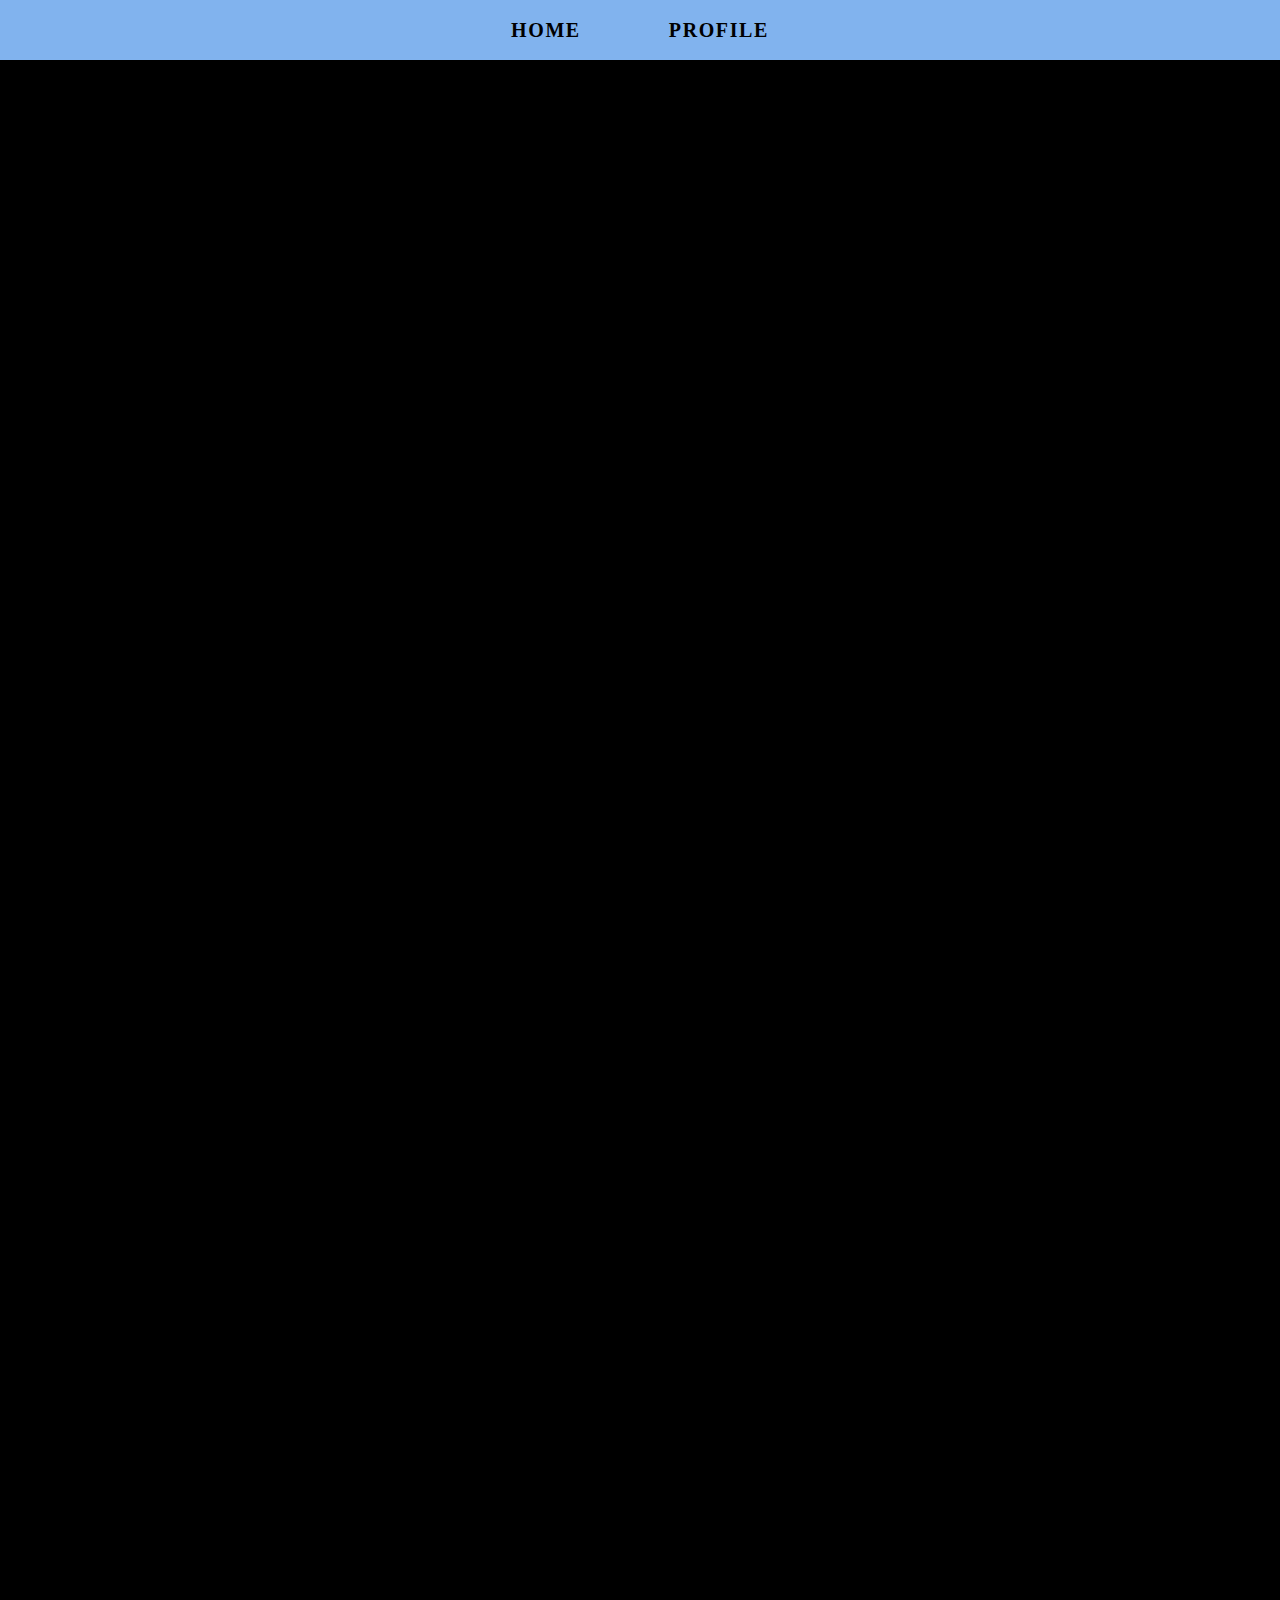
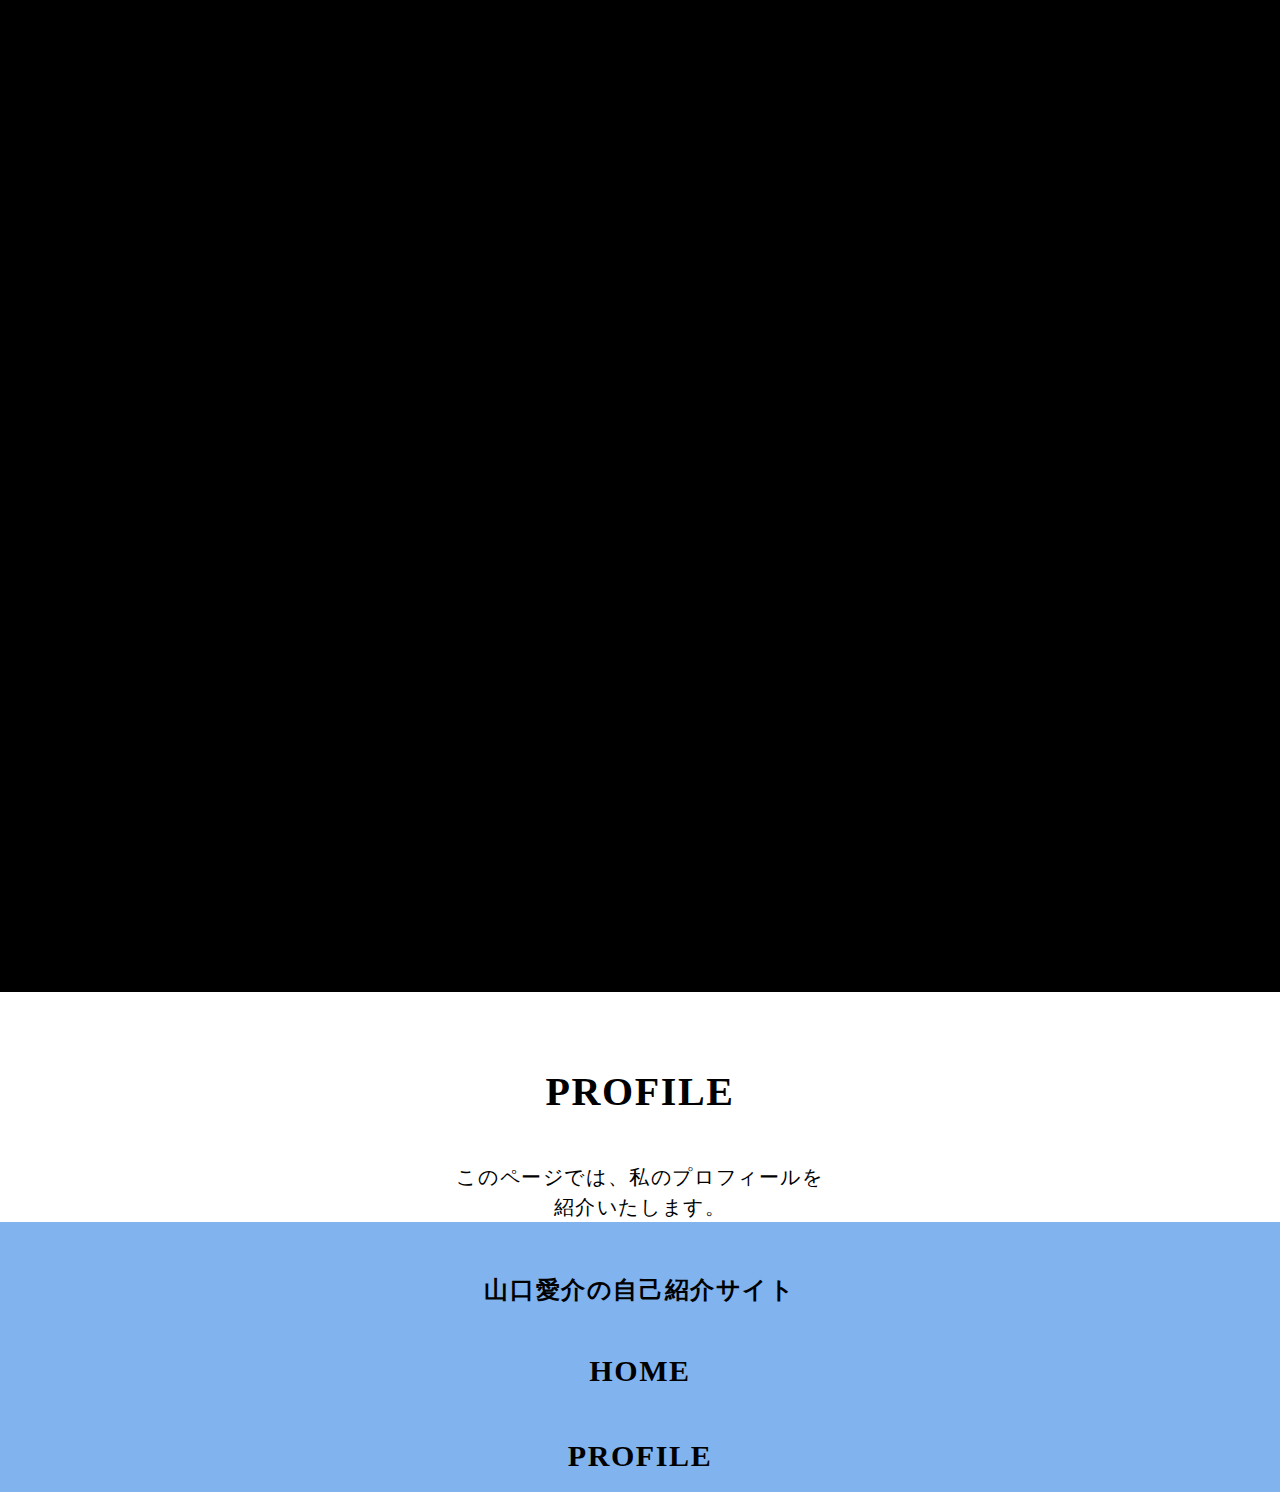
==== profile/index.html @ cb33d0ac "profileファイル作成 HOMEとPRIFILEのリンク付" ====
<!DOCTYPE html>
<html lang="ja">
<head>
    <meta charset="UTF-8">
    <meta http-equiv="X-UA-Compatible" content="IE=edge">
    <meta name="viewport" content="width=device-width, initial-scale=1.0">
    <title>portfolio/PROFILE</title>

    <link rel="stylesheet" href="../assets/sass/style.css">

</head>
<body>
<header>
<nav class="header_nav">
    <ul class="header_navList">
        <li><a href="./index.html">HOME</a></li>
        <li><a href="#">PROFILE</a></li>
    </ul>
</nav>
</header>

<main>
    <section class="mainVisual-color">
        <div class="under-mainVisual">
            <img src="../assets/images/profileImage.jpg" alt="下層ページビジュアル">
        </div>
    </section>

    <section class="contents-inner">
        <h2 class="headline">PROFILE</h2>
        <p class="contents-description">このページでは、私のプロフィールを<br>紹介いたします。</p>

    </section>    

</main>

<footer>
    <h3>山口愛介の自己紹介サイト</h3>
    <nav class="footer_nav">
        <ul class="footer_navList">
            <li><a href="./index.html">HOME</a></li>
            <li><a href="#">PROFILE</a></li>
        </ul>
    </nav>
</footer>
</body>
</html>
---- assets/sass/style.css ----
@charset "UTF-8";
html, body, div, span, applet, object, iframe, h1, h2, h3, h4, h5, h6, p, blockquote, pre, a, abbr, acronym, address, big, cite, code, del, dfn, em, img, ins, kbd, q, s, samp, small, strike, strong, sub, sup, ruby, tt, var, b, u, i, center, dl, dt, dd, ol, ul, li, form, fieldset, legend, label, header, footer, hgroup, menu, nav, main, article, section, aside, details, figure, figcaption, canvas, embed, output, summary, time, mark, audio, video {
  margin: 0;
  padding: 0;
  border: 0;
  font-size: 100%;
}

header, footer, hgroup, menu, nav, main, article, section, aside, details, figure, figcaption {
  display: block;
}

body {
  line-height: 1;
}

ol, ul {
  list-style: none;
}

/* hr{display:none;} */
/* stylesheetが効いたらいらんから */
address, em {
  font-style: normal;
}

table {
  border-collapse: collapse;
  border-spacing: 0;
}

img, video {
  vertical-align: bottom;
}

/* インライン要素やから、ディセンダーが発生する
ベースラインを調整するプロパティ
画像の隙間を埋めてくれる！ */
/* Fonts
游ゴシックのためのフォント設定------Windows用→游ゴシック","Yu Gothic
"游ゴシック体",YuGothic→アップル用
--*/
/* 明朝体は感覚が狭いから0.1EM開ける */
/* clearfix
---------------------------------------------------*/
.clearfix::after {
  content: "";
  display: block;
  clear: both;
  height: 0;
}

/* floatが来た時カラム落ちさせるためのclearfix */
body {
  box-sizing: border-box;
}

header {
  background: #81B3EE;
  height: 60px;
}
header .header_nav {
  max-width: 1200px;
  padding: 0 40px;
  margin: 0 auto;
}
header .header_nav .header_navList {
  display: flex;
  align-items: center;
  height: 60px;
  justify-content: center;
  gap: 88px;
}
header .header_nav .header_navList a {
  display: block;
  font-family: HelveticaNeue;
  font-weight: bold;
  font-size: 20px;
}
header .header_nav .header_navList a:hover {
  opacity: 0.5;
}

@media screen and (max-width: 980px) {
  header .header_nav {
    max-width: 1200px;
    padding: 0 40px;
    margin-right: auto;
  }
  header .header_nav .header_navList {
    display: flex;
    align-items: center;
    height: 60px;
    justify-content: flex-start;
    gap: 20px;
  }
  header .header_nav .header_navList a {
    display: block;
    font-family: HelveticaNeue;
    font-weight: bold;
    font-size: 16px;
  }
  header .header_nav .header_navList a:hover {
    opacity: 0.5;
  }
}
.mainVisual-color {
  background-color: rgba(129, 179, 238, 0.18);
}

.mainVisual {
  max-width: 1200px;
  margin: 0 auto;
  position: relative;
}
.mainVisual h1 {
  font-size: 40px;
  font-weight: 600;
  font-family: Hiragino Kaku Gothic ProN;
  color: #fff;
  position: absolute;
  top: 50%;
  left: 50%;
  transform: translate(-50%, -50%);
}
.mainVisual .pc-img {
  width: 100%;
}
.mainVisual .sp-img {
  display: none;
}

.flexContainer {
  max-width: 800px;
  margin: 0 auto 124px;
  display: flex;
  align-items: center;
  flex-wrap: wrap;
  border: 1px solid #000;
}
.flexContainer .image-area img {
  width: 400px;
  height: 400px;
}
.flexContainer .profile-info {
  margin: 0 auto;
}
.flexContainer .profile-info p {
  padding-bottom: 50px;
}

.btn {
  max-width: 240px;
  height: 60px;
  background-color: #81B3EE;
  border-radius: 5px;
  margin: 0 auto;
  display: flex;
  justify-content: center;
  align-items: center;
}
.btn a {
  color: #fff;
  font-size: 20px;
  font-weight: 600;
  display: block;
}
.btn a:hover {
  opacity: 0.5;
}

@media screen and (max-width: 980px) {
  .mainVisual {
    min-width: 375px;
  }
  .mainVisual h1 {
    font-size: 20px;
  }
  .mainVisual .pc-img {
    display: none;
  }
  .mainVisual .sp-img {
    display: block;
    height: 100vh;
    width: 100%;
  }
  .flexContainer {
    max-width: 800px;
    margin: 0 auto 25px;
    display: flex;
    align-items: center;
    flex-wrap: wrap;
    border: none;
  }
  .flexContainer .image-area {
    margin: 0 auto;
    min-width: 375px;
  }
  .flexContainer .image-area img {
    width: 100%;
  }
  .flexContainer .profile-info {
    margin: 0 auto;
  }
  .flexContainer .profile-info p {
    padding: 20px 0;
  }
  .btn {
    max-width: 200px;
    height: 50px;
    display: flex;
    justify-content: center;
    align-items: center;
  }
  .btn a {
    color: #fff;
    font-size: 16px;
    font-weight: 600;
    display: block;
  }
  .btn a:hover {
    opacity: 0.5;
  }
}
footer {
  background: #81B3EE;
  height: 270px;
}
footer h3 {
  max-width: 1200px;
  margin: 0 auto;
  font-size: 24px;
  font-weight: 600;
  text-align: center;
  padding-top: 50px;
}
footer .footer_nav {
  margin: 0 auto;
  text-align: center;
  max-width: 1200px;
}
footer .footer_nav .footer_navList li {
  margin-top: 40px;
}
footer .footer_nav .footer_navList li a {
  display: block;
  font-size: 30px;
  font-weight: bold;
}
footer .footer_nav .footer_navList li a:hover {
  opacity: 0.5;
}

@media screen and (max-width: 980px) {
  footer {
    height: 158px;
  }
  footer h3 {
    max-width: 1200px;
    margin: 24px 0 0 25px;
    font-size: 20px;
    font-weight: 600;
    text-align: left;
    padding-top: 24px;
  }
  footer .footer_nav {
    margin: 24px 0 0 25px;
    text-align: left;
  }
  footer .footer_nav .footer_navList li {
    margin-top: 20px;
  }
  footer .footer_nav .footer_navList li a {
    display: block;
    font-size: 16px;
    font-weight: bold;
  }
  footer .footer_nav .footer_navList li a:hover {
    opacity: 0.5;
  }
}
a {
  color: #000;
  text-decoration: none;
}

body {
  margin: 0;
  color: #000;
  line-height: 1.5;
  letter-spacing: 0.1em;
  font-family: "Hiragino Kaku Gothic ProN", serif, sans-serif;
}

.head-ttl, .headline {
  font-size: 40px;
  font-weight: bold;
  font-family: HelveticaNeue;
  text-align: center;
  padding-bottom: 40px;
}

.contents-description, .headline .description {
  font-size: 20px;
  font-family: Hiragino Kaku Gothic ProN;
  font-weight: 300;
  text-align: center;
}

.contents-inner {
  max-width: 1200px;
  margin: 70px auto 0;
}

@media screen and (max-width: 980px) {
  .mainVisual h1 {
    font-size: 20px;
  }
  .head-ttl, .headline {
    font-size: 30px;
    padding-bottom: 20px;
  }
  .contents-description, .headline .description {
    font-size: 16px;
  }
  .contents-inner {
    max-width: 1200px;
    margin: 40px auto 0;
  }
}/*# sourceMappingURL=style.css.map */
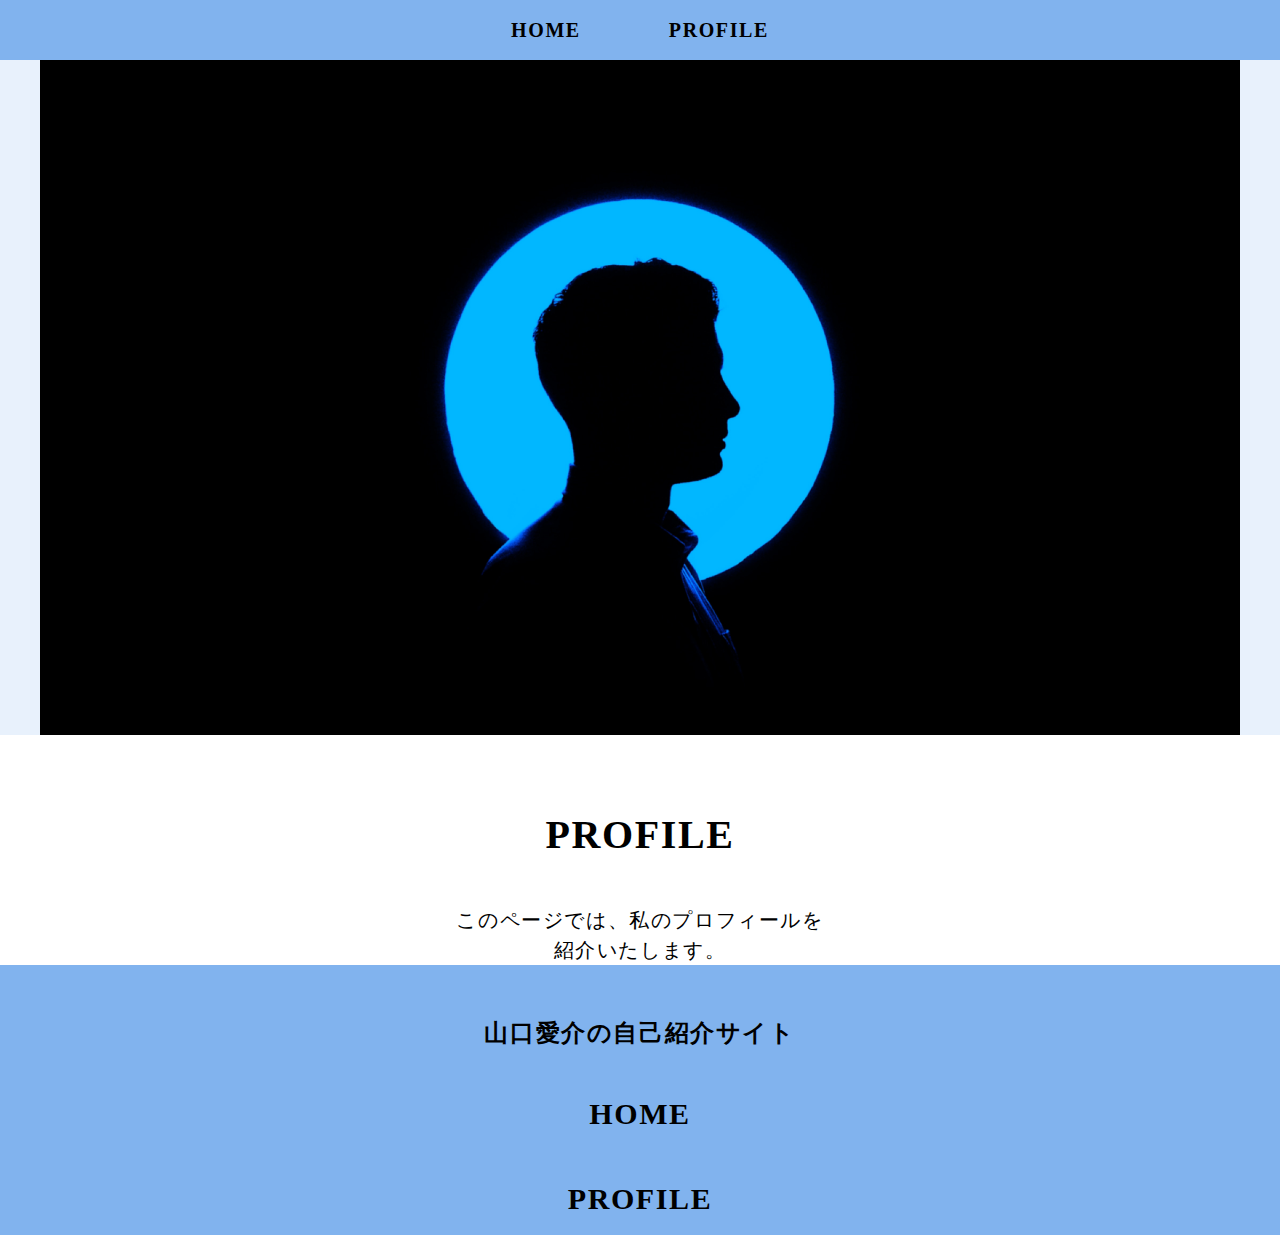
==== commit a9c936d5: "profile.cssをリンク付" ====
--- a/profile/index.html
+++ b/profile/index.html
@@ -7,6 +7,7 @@
     <title>portfolio/PROFILE</title>
 
     <link rel="stylesheet" href="../assets/sass/style.css">
+    <link rel="stylesheet" href="../assets/sass/profile.css">
 
 </head>
 <body>
--- a/assets/sass/profile.css
+++ b/assets/sass/profile.css
@@ -0,0 +1,8 @@
+.under-mainVisual {
+  max-width: 1200px;
+  margin: 0 auto;
+}
+.under-mainVisual img {
+  width: 100%;
+  height: auto;
+}/*# sourceMappingURL=profile.css.map */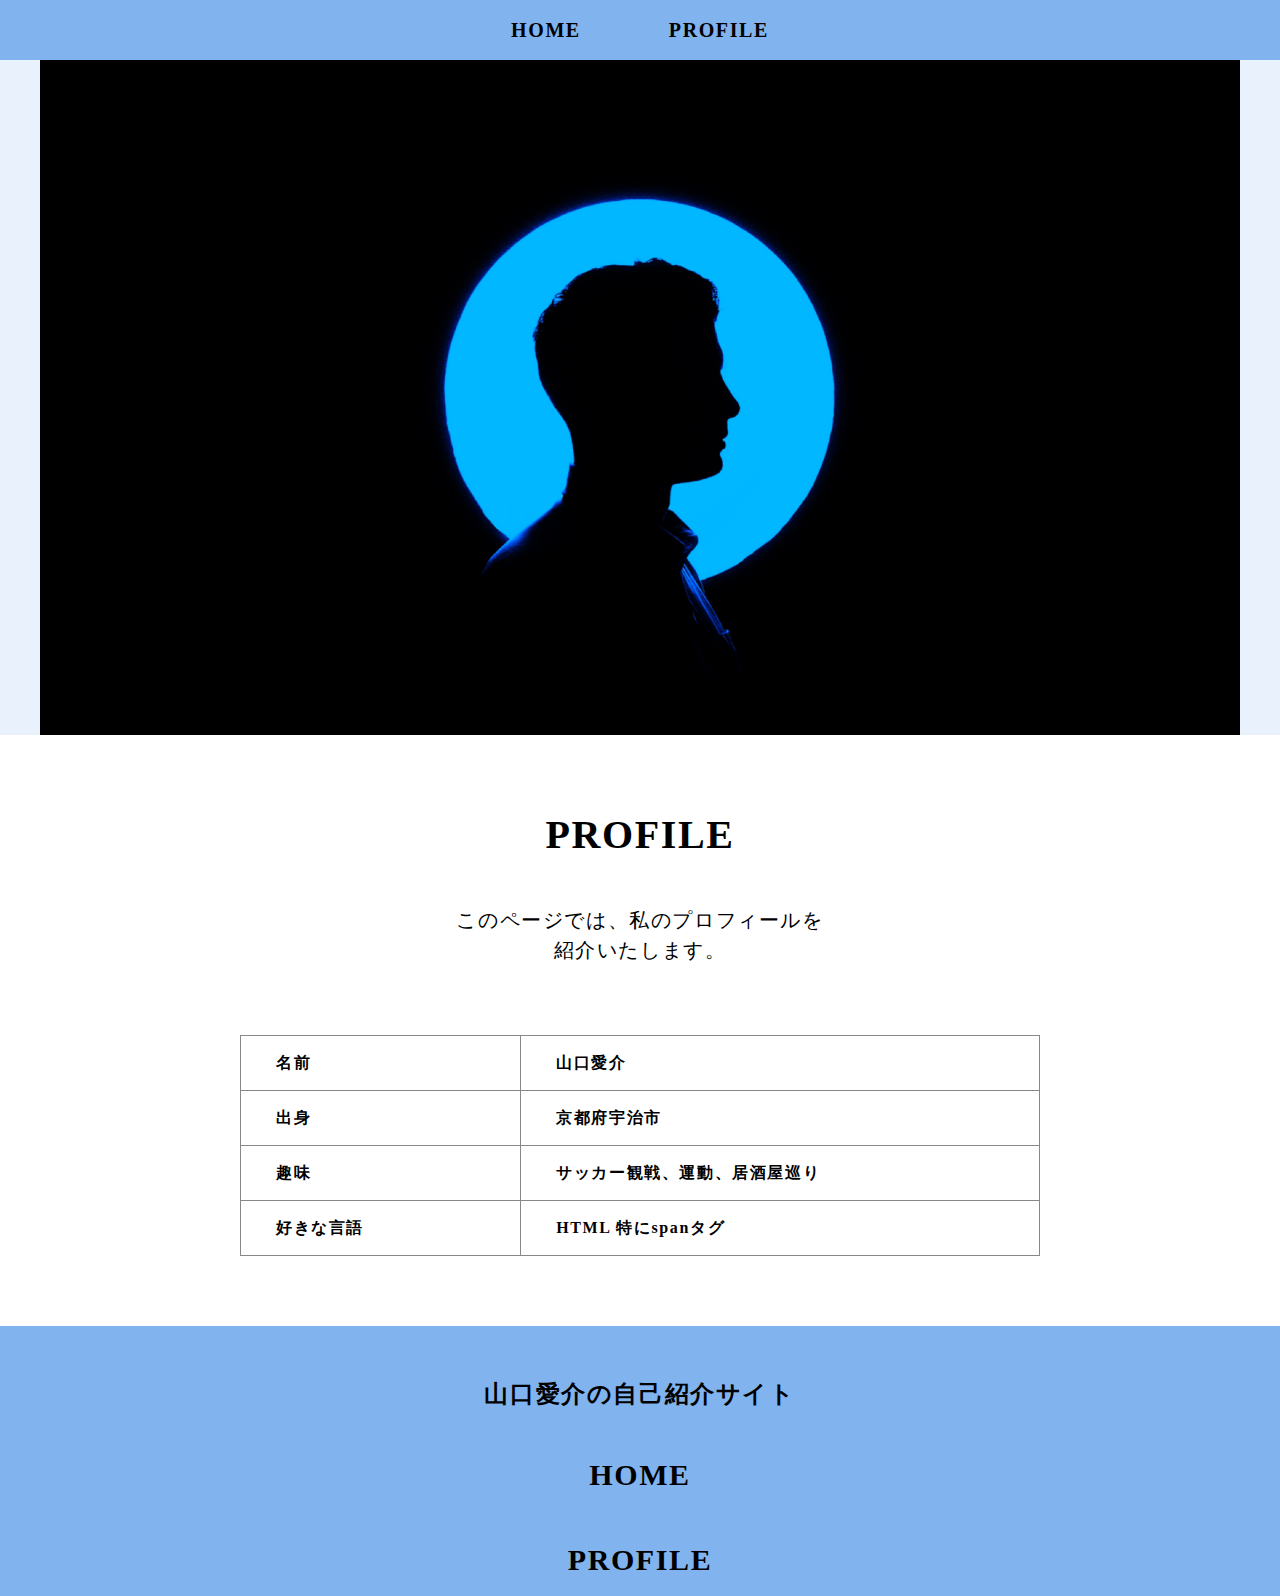
==== commit 30288b5d: "profileのtableタグ　PC版追加" ====
--- a/profile/index.html
+++ b/profile/index.html
@@ -14,7 +14,7 @@
 <header>
 <nav class="header_nav">
     <ul class="header_navList">
-        <li><a href="./index.html">HOME</a></li>
+        <li><a href="../index.html">HOME</a></li>
         <li><a href="#">PROFILE</a></li>
     </ul>
 </nav>
@@ -31,6 +31,26 @@
         <h2 class="headline">PROFILE</h2>
         <p class="contents-description">このページでは、私のプロフィールを<br>紹介いたします。</p>
 
+        <div class="table-area">
+            <table class="table">
+                <tr>
+                    <th>名前</th>
+                    <td>山口愛介</td>
+                </tr>
+                <tr>
+                    <th>出身</th>
+                    <td>京都府宇治市</td>
+                </tr>
+                <tr>
+                    <th>趣味</th>
+                    <td>サッカー観戦、運動、居酒屋巡り</td>
+                </tr>
+                <tr>
+                    <th>好きな言語</th>
+                    <td>HTML 特にspanタグ</td>
+                </tr>
+            </table>
+        </div>
     </section>    
 
 </main>
@@ -39,7 +59,7 @@
     <h3>山口愛介の自己紹介サイト</h3>
     <nav class="footer_nav">
         <ul class="footer_navList">
-            <li><a href="./index.html">HOME</a></li>
+            <li><a href="../index.html">HOME</a></li>
             <li><a href="#">PROFILE</a></li>
         </ul>
     </nav>
--- a/assets/sass/profile.css
+++ b/assets/sass/profile.css
@@ -5,4 +5,31 @@
 .under-mainVisual img {
   width: 100%;
   height: auto;
+}
+
+.table-area {
+  margin: 70px 200px;
+}
+.table-area .table {
+  max-width: 800px;
+  margin: 0 auto;
+  border: 1px solid #888888;
+}
+.table-area .table tr th {
+  width: 245px;
+  font-family: Hiragino Kaku Gothic ProN;
+  font-size: 16px;
+  font-weight: 600;
+  text-align: left;
+  padding: 15px 0 15px 35px;
+  border: 1px solid #888888;
+}
+.table-area .table tr td {
+  width: 483px;
+  font-family: Hiragino Kaku Gothic ProN;
+  font-size: 16px;
+  font-weight: 600;
+  text-align: left;
+  padding-left: 35px;
+  border: 1px solid #888888;
 }/*# sourceMappingURL=profile.css.map */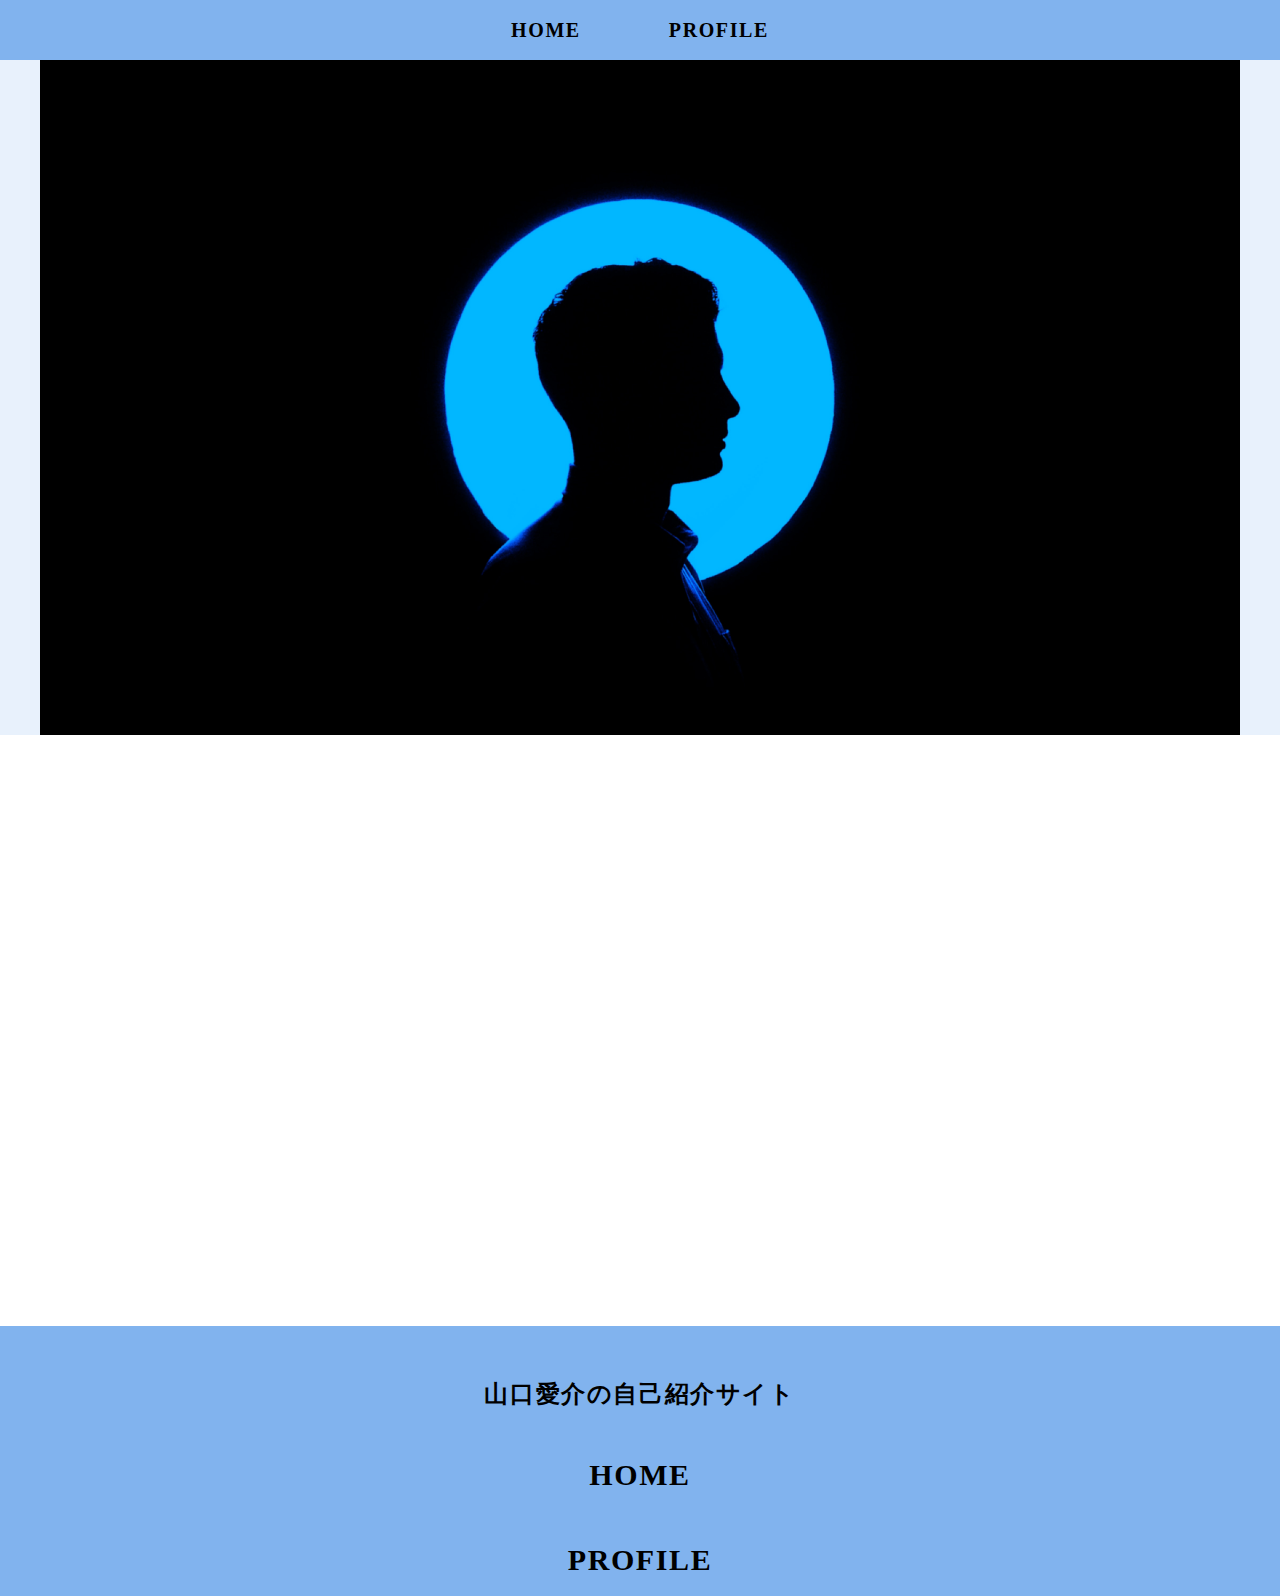
==== commit 75f2d81e: "fadein追加" ====
--- a/profile/index.html
+++ b/profile/index.html
@@ -27,11 +27,11 @@
         </div>
     </section>
 
-    <section class="contents-inner">
+    <section class="contents-inner element">
         <h2 class="headline">PROFILE</h2>
         <p class="contents-description">このページでは、私のプロフィールを<br>紹介いたします。</p>
 
-        <div class="table-area">
+        <div class="table-area element">
             <table class="table">
                 <tr>
                     <th>名前</th>
@@ -64,5 +64,22 @@
         </ul>
     </nav>
 </footer>
+
+<script src="https://code.jquery.com/jquery-3.7.0.min.js" integrity="sha256-2Pmvv0kuTBOenSvLm6bvfBSSHrUJ+3A7x6P5Ebd07/g=" crossorigin="anonymous"></script>
+<script>
+    $(function () {
+        $(window).scroll(function () {
+            const windowHeight = $(window).height();
+            const scroll = $(window).scrollTop();
+
+            $('.element').each(function () {
+            const targetPosition = $(this).offset().top;
+            if (scroll > targetPosition - windowHeight + 100) {
+                $(this).addClass("is-fadein");
+            }
+            });
+        });
+    });
+</script>
 </body>
 </html>--- a/assets/sass/style.css
+++ b/assets/sass/style.css
@@ -327,4 +327,16 @@
     max-width: 1200px;
     margin: 40px auto 0;
   }
+}
+.element {
+  opacity: 0;
+  visibility: hidden;
+  transform: translateY(30px);
+  transition: opacity 1s, visibility 1s, transform 1s;
+}
+
+.is-fadein {
+  opacity: 1;
+  visibility: visible;
+  transform: translateX(0);
 }/*# sourceMappingURL=style.css.map */--- a/assets/sass/profile.css
+++ b/assets/sass/profile.css
@@ -32,4 +32,25 @@
   text-align: left;
   padding-left: 35px;
   border: 1px solid #888888;
+}
+
+@media screen and (max-width: 980px) {
+  .table-area {
+    margin: 40px 20px;
+  }
+  .table-area .table {
+    max-width: 800px;
+    margin: 0 auto;
+    border: 1px solid #888888;
+  }
+  .table-area .table tr th {
+    text-align: left;
+    padding: 15px;
+    border: 1px solid #888888;
+  }
+  .table-area .table tr td {
+    text-align: left;
+    padding: 15px;
+    border: 1px solid #888888;
+  }
 }/*# sourceMappingURL=profile.css.map */